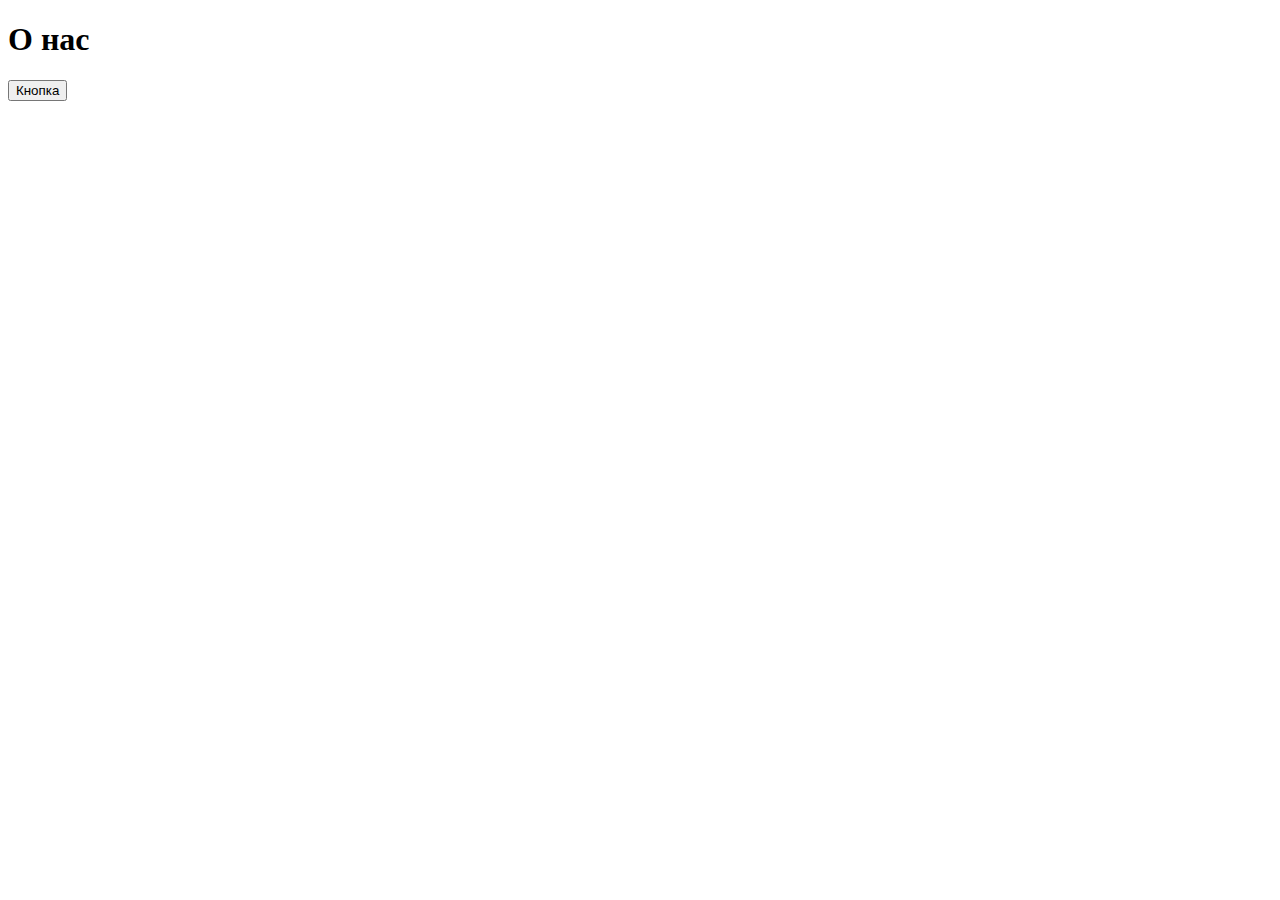
==== page/aboutUs.html @ 491f22f9 "Удаление страниц aboutUs, contacts, home и services" ====
<!DOCTYPE html>
<html lang="en">
<head>
  <meta charset="UTF-8">
  <meta name="viewport" content="width=device-width, initial-scale=1.0">
  <title>О нас</title>
</head>
<body>
  <h1>О нас</h1>
  <button class="btn">Кнопка</button>
</body>
</html>
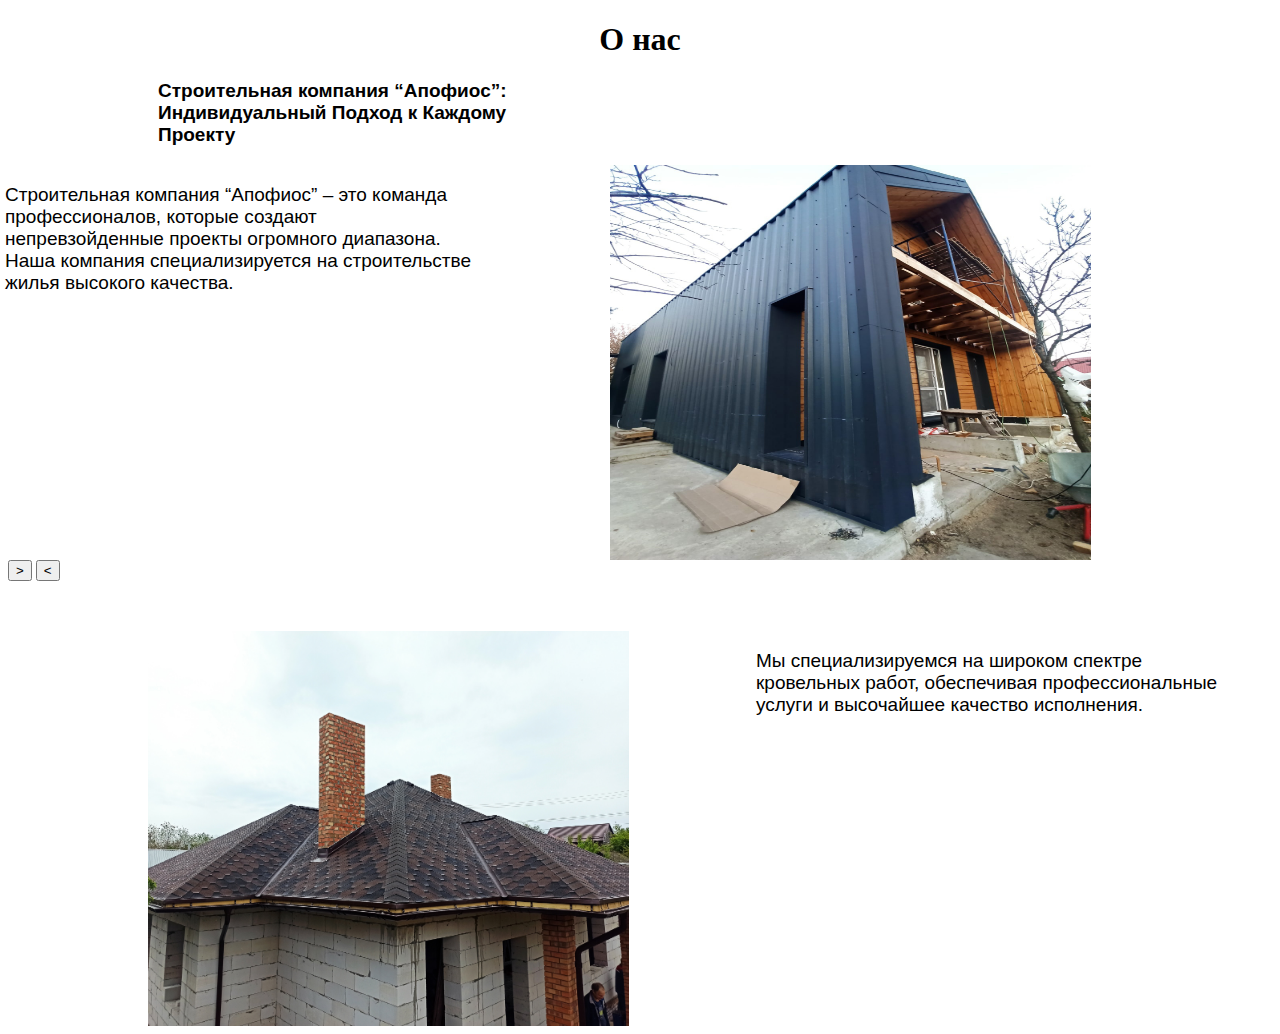
==== commit 2d706b9c: "Довил перелист страниц и страницу О нас" ====
--- a/page/aboutUs.html
+++ b/page/aboutUs.html
@@ -4,9 +4,23 @@
   <meta charset="UTF-8">
   <meta name="viewport" content="width=device-width, initial-scale=1.0">
   <title>О нас</title>
+  <link rel="stylesheet" href="../css/aboutStyle.css">
 </head>
 <body>
   <h1>О нас</h1>
-  <button class="btn">Кнопка</button>
+
+  <h3>Строительная компания “Апофиос”: Индивидуальный Подход к Каждому Проекту</h3>
+  <div class="container">
+    <p class="square">Строительная компания “Апофиос” – это команда профессионалов, которые создают непревзойденные проекты огромного диапазона. Наша компания специализируется на строительстве жилья высокого качества.</p>
+    <img class="img-about active" src="../img/Наши-объекты/Барнхаус.jpg" alt="картинки" >
+    <img class="img-about" src="../img/Наши-объекты/Керама-черепица.jpg" alt="картинки">
+    <img class="img-about" src="../img/Наши-объекты/Сигмент.jpg" alt="картинки" >
+  </div>
+  <button class="btn">></button>
+  <button class="btn"><</button>
+  <div class="container roof">
+    <img class="img-about1" src="../img/Наши-объекты/Гибкая-черепица.jpg" alt="">
+    <p class="square"> Мы специализируемся на широком спектре кровельных работ, обеспечивая профессиональные услуги и высочайшее качество исполнения.</p>
+  </div>
 </body>
 </html>--- a/css/aboutStyle.css
+++ b/css/aboutStyle.css
@@ -0,0 +1,35 @@
+.container {
+  display: flex;
+  gap: 130px;
+}
+h1 {
+  text-align: center;
+}
+.square {
+  margin-left: -3px;
+  max-width: 475px;
+  font-family: Arial, sans-serif;
+  font-size: 19px;
+}
+.img-about {
+  display: none;
+  width: 481px;
+  height: 395px;
+}
+.active {
+  display: block;
+}
+.img-about1 {
+  margin-left: 140px;
+  width: 481px;
+  height: 395px;
+}
+h3 {
+  margin-left: 150px;
+  font-family: Arial, sans-serif;
+  font-size: 19px;
+  width: 350px;
+}
+.roof {
+  margin-top: 50px;
+}
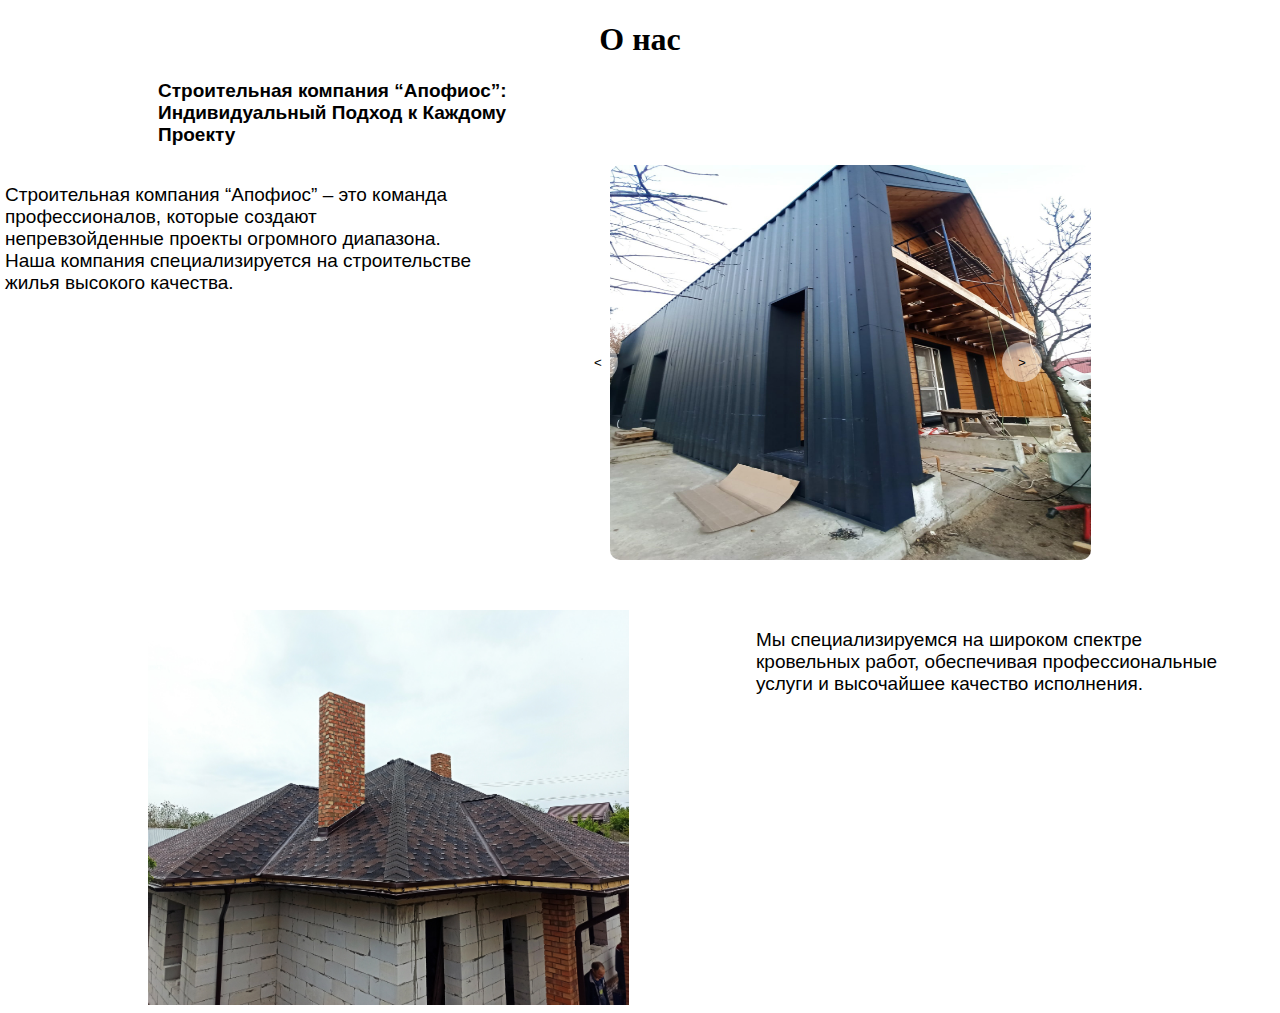
==== commit bfa623e1: "Переключение картинок доделал и разместил на картинке" ====
--- a/page/aboutUs.html
+++ b/page/aboutUs.html
@@ -15,9 +15,12 @@
     <img class="img-about active" src="../img/Наши-объекты/Барнхаус.jpg" alt="картинки" >
     <img class="img-about" src="../img/Наши-объекты/Керама-черепица.jpg" alt="картинки">
     <img class="img-about" src="../img/Наши-объекты/Сигмент.jpg" alt="картинки" >
+    <div class="btn-container">
+   <button class="next">></button>
+    <button class="previous"><</button>
   </div>
-  <button class="btn">></button>
-  <button class="btn"><</button>
+   
+  </div>
   <div class="container roof">
     <img class="img-about1" src="../img/Наши-объекты/Гибкая-черепица.jpg" alt="">
     <p class="square"> Мы специализируемся на широком спектре кровельных работ, обеспечивая профессиональные услуги и высочайшее качество исполнения.</p>
--- a/css/aboutStyle.css
+++ b/css/aboutStyle.css
@@ -1,5 +1,6 @@
 .container {
   display: flex;
+  position: relative;
   gap: 130px;
 }
 h1 {
@@ -12,6 +13,8 @@
   font-size: 19px;
 }
 .img-about {
+  max-width: 100%;
+  border-radius: 10px;
   display: none;
   width: 481px;
   height: 395px;
@@ -33,3 +36,28 @@
 .roof {
   margin-top: 50px;
 }
+.btn-container {
+  display: flex;
+  justify-content: space-between;
+  align-items: center;
+  flex-grow: 1;
+}
+.next {
+  position: absolute;
+  width: 40px;
+  height: 40px;
+  border: none;
+  background-color: rgba(255, 255, 255, 0.5);
+  border-radius: 50%;
+  right: 230px;
+}
+
+.previous {
+  position: absolute;
+  width: 40px;
+  height: 40px;
+  border: none;
+  background-color: rgba(255, 255, 255, 0.5);
+  border-radius: 50%;
+  right: 654px;
+}
